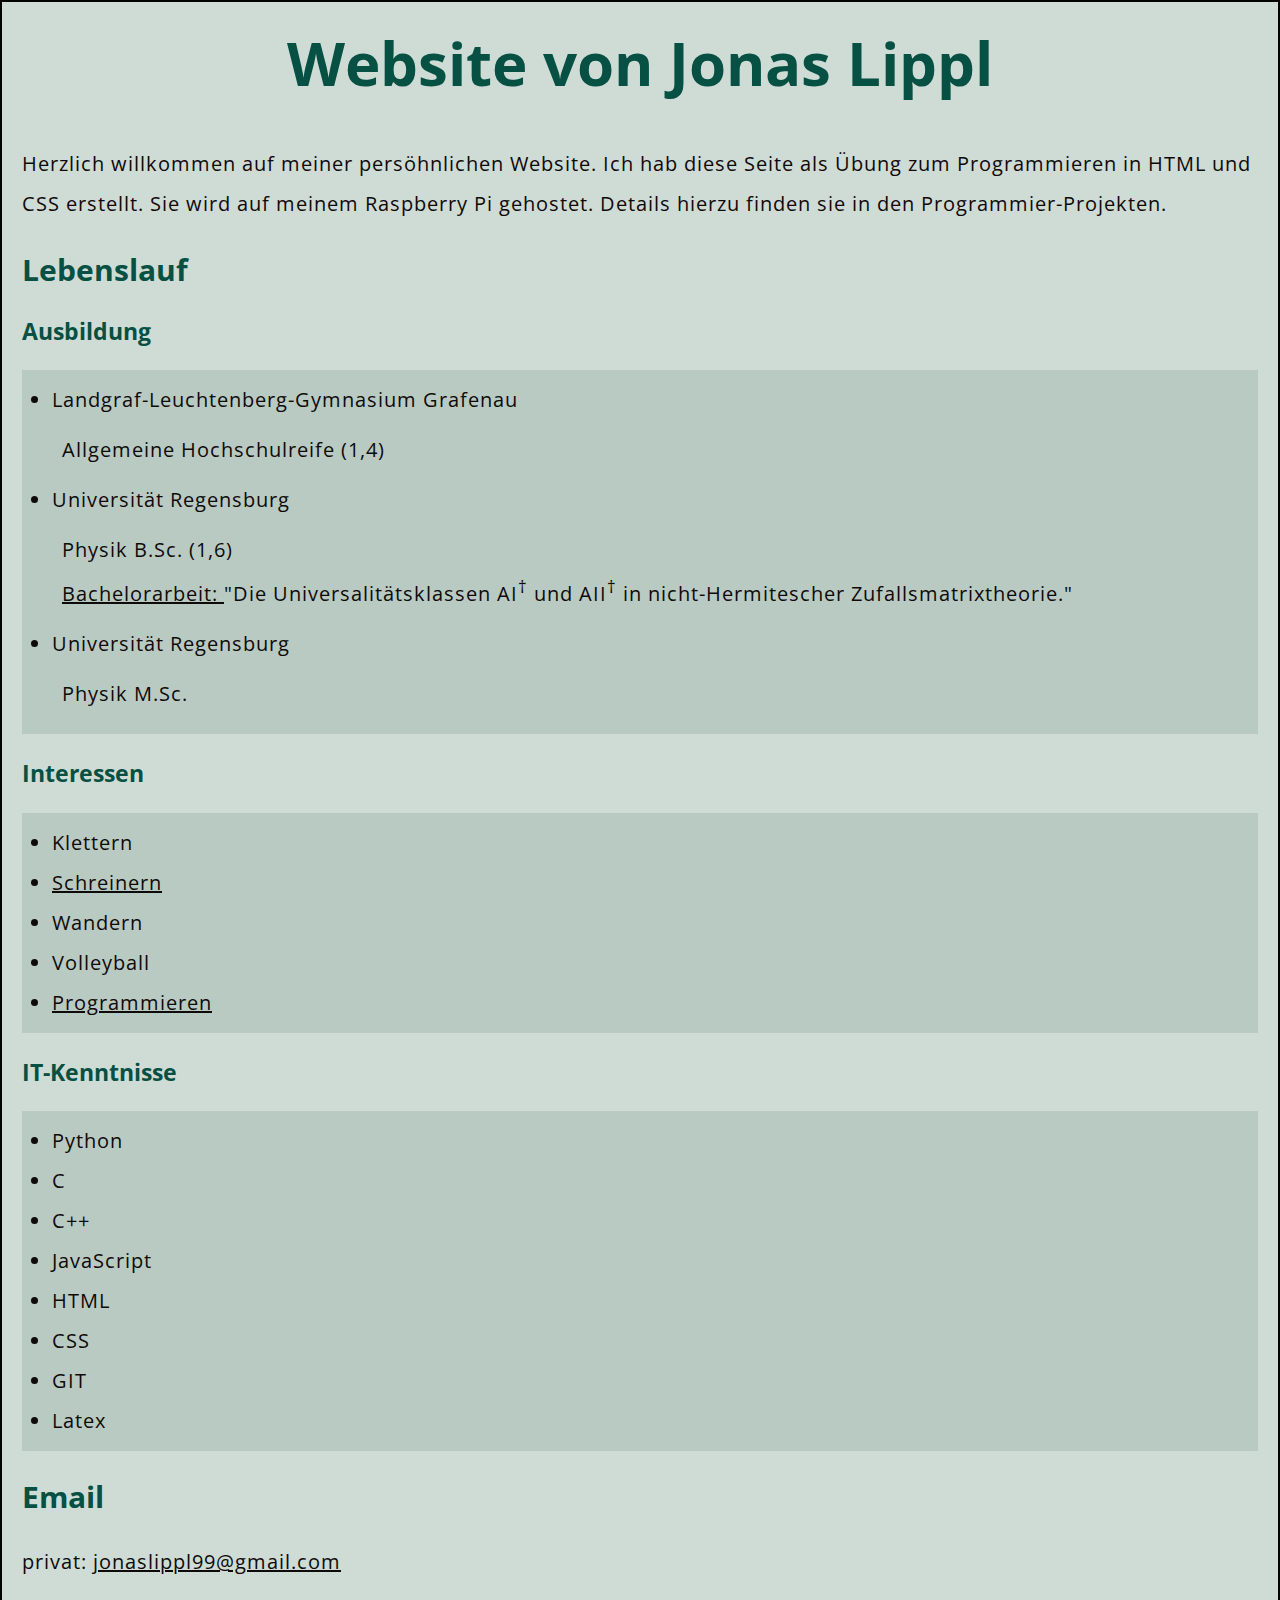
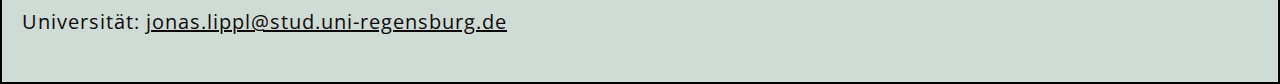
==== index.html @ 88450c8e "first commit" ====
<!DOCTYPE html>
<html lang="en-US">

<head>
    <meta charset="utf-8">
    <meta name="author" content="Jonas Lippl">
    <meta name="description" content="Dies ist meine persöhnliche Website auf der ich mich vorstellen möchte.">
    <link rel="icon" href="images/favicon.ico" type="image/x-icon">
    <link rel="stylesheet" href="styles/css-file.css">
    <link href="https://fonts.googleapis.com/css?family=Open+Sans" rel="stylesheet">
    <script src="scripts/js-file.js" defer></script>
    <title>Jonas Lippl</title>
</head>

<body>

    <h1>Website von Jonas Lippl</h1>
    <p>Herzlich willkommen auf meiner persöhnlichen Website. Ich hab diese Seite als Übung zum Programmieren in HTML und CSS erstellt. Sie wird auf meinem Raspberry Pi gehostet. Details hierzu finden sie in den Programmier-Projekten.
    </p>
    <!--Link to part of current document-->

    <h2>Lebenslauf</h2>

    <h3>Ausbildung</h3>
    <ul>
        <!--Ordered List-->
        <li>Landgraf-Leuchtenberg-Gymnasium Grafenau</li>
        <ul style="list-style: none;">
            <li>Allgemeine Hochschulreife (1,4)</li>
        </ul>
        <li>Universität Regensburg</li>
        <ul style="list-style: none;">
            <li>Physik B.Sc. (1,6)</li>
            <li><a href=" jonas-lippl/Bachelorarbeit.pdf " download="Bachelorarbeit.pdf ">
              Bachelorarbeit: 
              </a>"Die Universalitätsklassen AI<sup>†</sup> und AII<sup>†</sup> in nicht-Hermitescher Zufallsmatrixtheorie."</li>
        </ul>
        <li>Universität Regensburg</li>
        <ul style="list-style: none;">
            <li>Physik M.Sc.</li>
        </ul>
    </ul>


    <h3>Interessen</h3>
    <ul>
        <!--Unordered List-->
        <li>Klettern</li>
        <!--Adding a class, to refer to it in css file -->
        <li><a href="jonas-lippl/schreinern.html" title="Hier können Sie einige meiner Holz-Projekte sehen!">Schreinern</a> </li>
        <li>Wandern</li>
        <li>Volleyball</li>
        <li><a href="jonas-lippl/coding.html" title="Hier können Sie einige meiner Programmier-Projekte sehen!">Programmieren</a></li>
    </ul>


    <h3>IT-Kenntnisse</h3>
    <ul>
        <li>Python</li>
        <li>C</li>
        <li>C++</li>
        <li>JavaScript</li>
        <li>HTML</li>
        <li>CSS</li>
        <li>GIT</li>
        <li>Latex</li>
    </ul>

    <h2 id="Mailing_address">Email</h2>
    <p>privat: <a href="mailto:jonaslippl99@gmail.com">jonaslippl99@gmail.com</a></p>
    <p>Universität: <a href="mailto:jonas.lippl@stud.uni-regensburg.de">jonas.lippl@stud.uni-regensburg.de</a></p>


</body>

</html>

<!---->
---- styles/css-file.css ----
/* Handle basic element styling */


/* -------------------------------------------------------------------------------------------- */

html {
    background-color: rgb(200, 200, 200);
    /*Hintergrundfarbe der website ohne body*/
    font-size: 20px;
    font-family: 'Open Sans', sans-serif;
}

body {
    width: auto;
    /*Seitenbreite wird automatisch an breite von browserfenster angepasst*/
    margin: 0 auto;
    background-color: #CFDBD5;
    padding: 0 20px 20px 20px;
    border: 2px solid black;
}


/*Überschriften*/

h1 {
    font-size: 60px;
    text-align: center;
    margin: 0;
    /*Abstand am Kopf der Website*/
    padding: 20px 0;
    color: #065143;
    /*Farbe der Überschrift*/
    /*text-shadow: 3px 3px 1px rgb(46, 45, 45);*/
}

h2 {
    color: #065143;
    font-weight: bolder;
    /*For setting text in bold*/
}

h3 {
    color: #065143;
    font-weight: bold;
    /*bold is already the preset for headings*/
}

p,
li {
    font-size: 20px;
    line-height: 2;
    letter-spacing: 1px;
    color: #0F0A0A;
}

ul {
    background: #B9CAC2;
    padding: 10px;
}

li {
    margin-left: 20px;
}

img {
    display: block;
    /*Konvertiert inline element zu block element*/
    margin: 0 auto;
}


/*Darstellung von Bildern*/


/*Styling links*/

a:link {
    color: #0F0A0A;
    /*color of unvisited link*/
}

a:visited {
    color: #0F0A0A;
    /*color of visited link*/
}

a:hover {
    text-decoration: none;
}


/*when hovering over element underline is removed*/
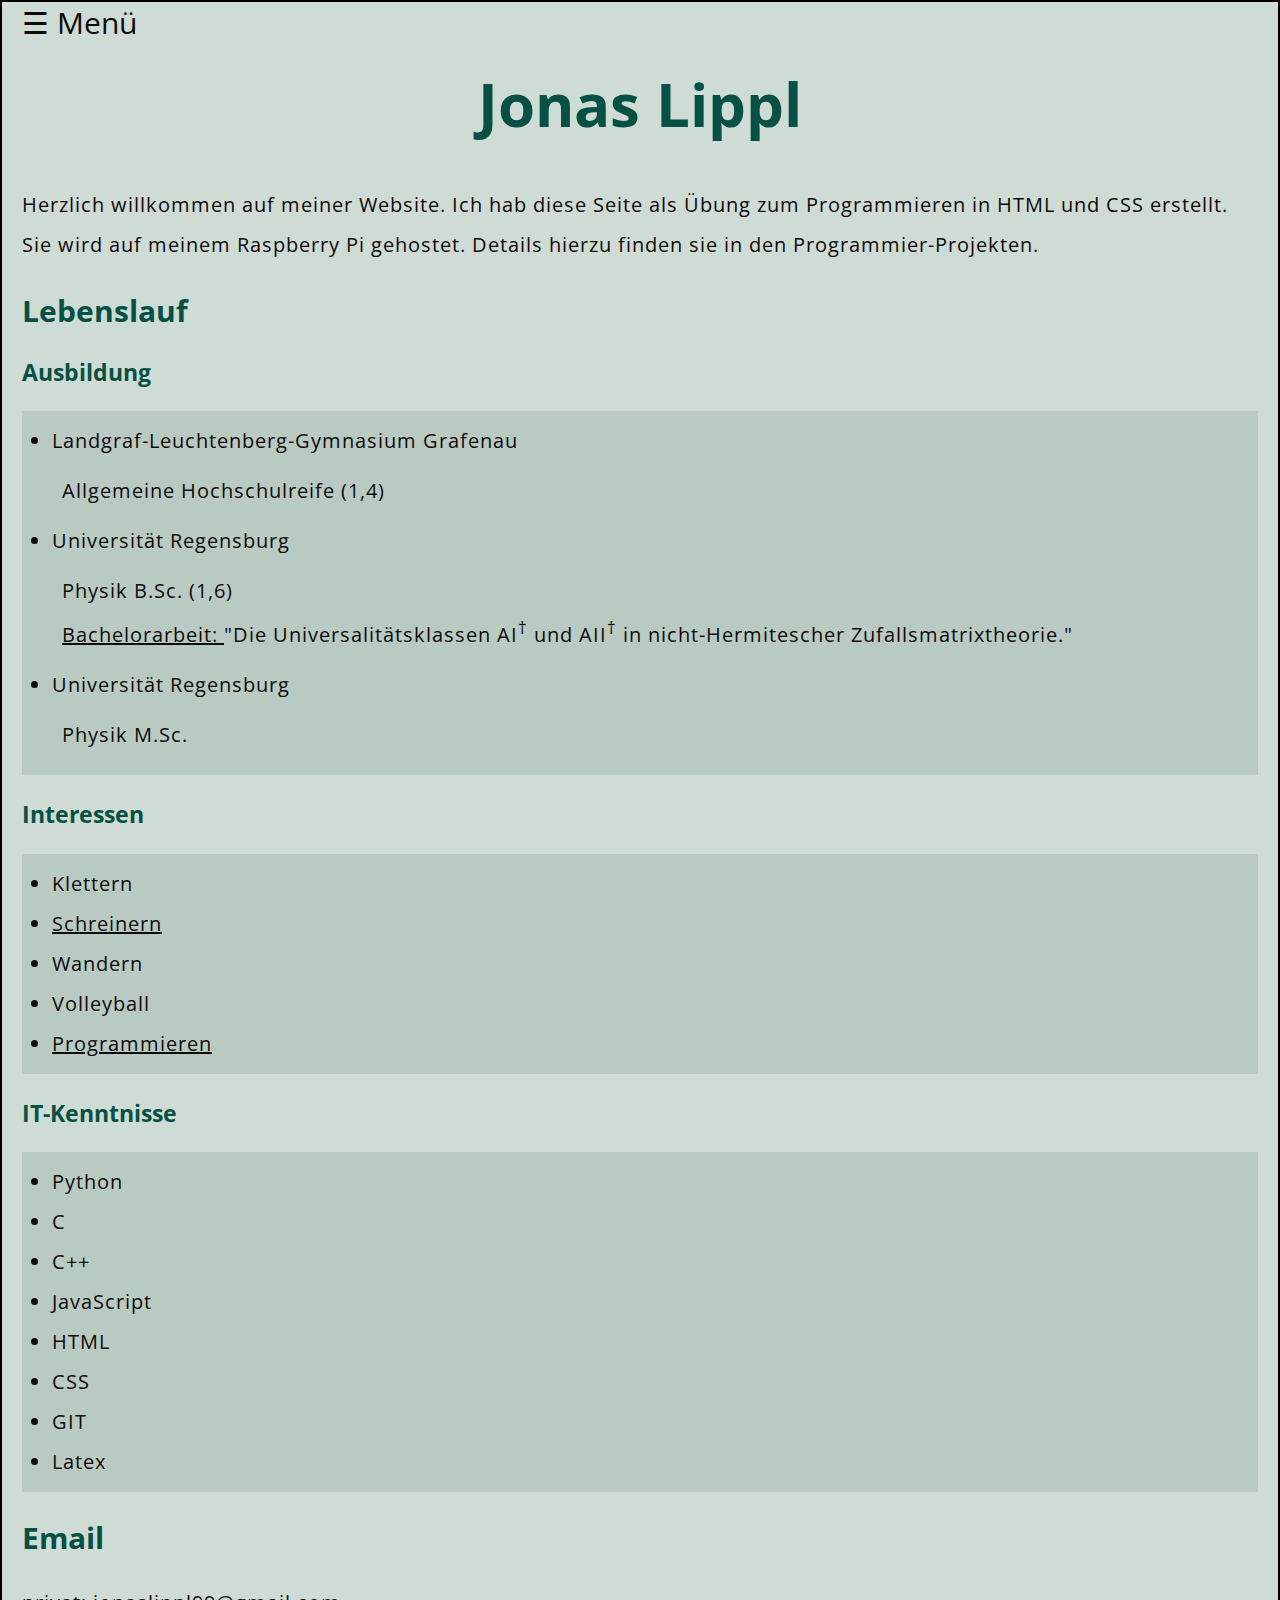
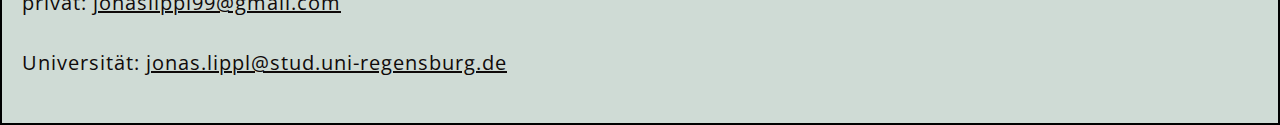
==== commit b3ffc52e: "navigationsmenü" ====
--- a/index.html
+++ b/index.html
@@ -14,8 +14,19 @@
 
 <body>
 
-    <h1>Website von Jonas Lippl</h1>
-    <p>Herzlich willkommen auf meiner persöhnlichen Website. Ich hab diese Seite als Übung zum Programmieren in HTML und CSS erstellt. Sie wird auf meinem Raspberry Pi gehostet. Details hierzu finden sie in den Programmier-Projekten.
+    <div id="myNav" class="overlay">
+        <a href="javascript:void(0)" class="closebtn" onclick="closeNav()">&times;</a>
+        <div class="overlay-content">
+            <a href="index.html">Startseite</a>
+            <a href="/jonas-lippl/schreinern.html">Holz-Projekte</a>
+            <a href="/jonas-lippl/coding.html">Programmier-Projekte</a>
+        </div>
+    </div>
+
+    <span class="menuebutton" , style="font-size:30px;cursor:pointer" onclick="openNav()">&#9776; Menü</span>
+
+    <h1>Jonas Lippl</h1>
+    <p>Herzlich willkommen auf meiner Website. Ich hab diese Seite als Übung zum Programmieren in HTML und CSS erstellt. Sie wird auf meinem Raspberry Pi gehostet. Details hierzu finden sie in den Programmier-Projekten.
     </p>
     <!--Link to part of current document-->
 
--- a/styles/css-file.css
+++ b/styles/css-file.css
@@ -1,92 +1,180 @@
-/* Handle basic element styling */
-
-
-/* -------------------------------------------------------------------------------------------- */
-
-html {
-    background-color: rgb(200, 200, 200);
-    /*Hintergrundfarbe der website ohne body*/
-    font-size: 20px;
-    font-family: 'Open Sans', sans-serif;
+        /* Handle basic element styling */
+        /* -------------------------------------------------------------------------------------------- */
+        
+        html {
+            background-color: rgb(200, 200, 200);
+            /*Hintergrundfarbe der website ohne body*/
+            font-size: 20px;
+            font-family: 'Open Sans', sans-serif;
+        }
+        
+        body {
+            width: auto;
+            /*Seitenbreite wird automatisch an breite von browserfenster angepasst*/
+            margin: 0 auto;
+            background-color: #CFDBD5;
+            padding: 0 20px 20px 20px;
+            border: 2px solid black;
+        }
+        /*Überschriften*/
+        
+        h1 {
+            font-size: 60px;
+            text-align: center;
+            margin: 0;
+            /*Abstand am Kopf der Website*/
+            padding: 20px 0;
+            color: #065143;
+            /*Farbe der Überschrift*/
+            /*text-shadow: 3px 3px 1px rgb(46, 45, 45);*/
+        }
+        
+        h2 {
+            color: #065143;
+            font-weight: bolder;
+            /*For setting text in bold*/
+        }
+        
+        h3 {
+            color: #065143;
+            font-weight: bold;
+            /*bold is already the preset for headings*/
+        }
+        
+        p,
+        li {
+            font-size: 20px;
+            line-height: 2;
+            letter-spacing: 1px;
+            color: #0F0A0A;
+        }
+        
+        ul {
+            background: #B9CAC2;
+            padding: 10px;
+        }
+        
+        li {
+            margin-left: 20px;
+        }
+        /*Darstellung von Bildern*/
+        
+        img {
+            display: block;
+            /*Konvertiert inline element zu block element*/
+            margin: 0 auto;
+            width: 40%;
+            border: 2px solid #0F0A0A;
+        }
+        /*Styling links*/
+        
+        a:link {
+            color: #0F0A0A;
+            /*color of unvisited link*/
+        }
+        
+        a:visited {
+            color: #0F0A0A;
+            /*color of visited link*/
+        }
+        
+        a:hover {
+            text-decoration: none;
+            /*when hovering over element underline is removed*/
+        }
+        
+        .navmenue {
+            position: absolute;
+            z-index: 1;
+            top: 0;
+            right: 10%;
+        }
+        /*Styling sidenavigation bar*/
+        /*
+.sidenav {
+    height: 100%;
+    width: 0;
+    position: fixed;
+    z-index: 1;
+    top: 0;
+    right: 0;
+    background-color: #065143;
+    overflow-x: hidden;
+    transition: 0.5s;
+    padding-top: 60px;
 }
 
-body {
-    width: auto;
-    /*Seitenbreite wird automatisch an breite von browserfenster angepasst*/
-    margin: 0 auto;
-    background-color: #CFDBD5;
-    padding: 0 20px 20px 20px;
-    border: 2px solid black;
+.sidenav a {
+    padding: 8px 8px 8px 32px;
+    text-decoration: none;
+    font-size: 25px;
+    color: #CFDBD5;
+    display: block;
+    transition: 0.3s;
 }
 
-
-/*Überschriften*/
-
-h1 {
-    font-size: 60px;
-    text-align: center;
-    margin: 0;
-    /*Abstand am Kopf der Website*/
-    padding: 20px 0;
-    color: #065143;
-    /*Farbe der Überschrift*/
-    /*text-shadow: 3px 3px 1px rgb(46, 45, 45);*/
+.sidenav a:hover {
+    color: #CFDBD5;
 }
 
-h2 {
-    color: #065143;
-    font-weight: bolder;
-    /*For setting text in bold*/
-}
-
-h3 {
-    color: #065143;
-    font-weight: bold;
-    /*bold is already the preset for headings*/
-}
-
-p,
-li {
-    font-size: 20px;
-    line-height: 2;
-    letter-spacing: 1px;
-    color: #0F0A0A;
-}
-
-ul {
-    background: #B9CAC2;
-    padding: 10px;
-}
-
-li {
-    margin-left: 20px;
-}
-
-img {
-    display: block;
-    /*Konvertiert inline element zu block element*/
-    margin: 0 auto;
-}
-
-
-/*Darstellung von Bildern*/
-
-
-/*Styling links*/
-
-a:link {
-    color: #0F0A0A;
-    /*color of unvisited link*/
-}
-
-a:visited {
-    color: #0F0A0A;
-    /*color of visited link*/
-}
-
-a:hover {
-    text-decoration: none;
-}
-
-
-/*when hovering over element underline is removed*/+.sidenav .closebtn {
+    position: absolute;
+    top: 0;
+    right: 25px;
+    font-size: 36px;
+    margin-left: 50px;
+}*/
+        /*Slide out menü*/
+        
+        .overlay {
+            height: 100%;
+            width: 0;
+            position: fixed;
+            z-index: 1;
+            top: 0;
+            left: 0;
+            background-color: #065143;
+            background-color: rgba(6, 81, 67, 0.75);
+            overflow-x: hidden;
+            transition: 0.5s;
+        }
+        
+        .overlay-content {
+            position: relative;
+            top: 25%;
+            width: 100%;
+            text-align: center;
+            margin-top: 30px;
+        }
+        
+        .overlay a {
+            padding: 8px;
+            text-decoration: none;
+            font-size: 36px;
+            color: #CFDBD5;
+            display: block;
+            transition: 0.3s;
+        }
+        
+        .overlay .closebtn {
+            position: absolute;
+            top: 20px;
+            right: 45px;
+            font-size: 60px;
+            color: #CFDBD5;
+        }
+        
+        @media screen and (max-height: 450px) {
+            .overlay a {
+                font-size: 20px
+            }
+            .overlay .closebtn {
+                font-size: 40px;
+                top: 15px;
+                right: 35px;
+            }
+        }
+        
+        .menuebutton {
+            color: #0F0A0A;
+        }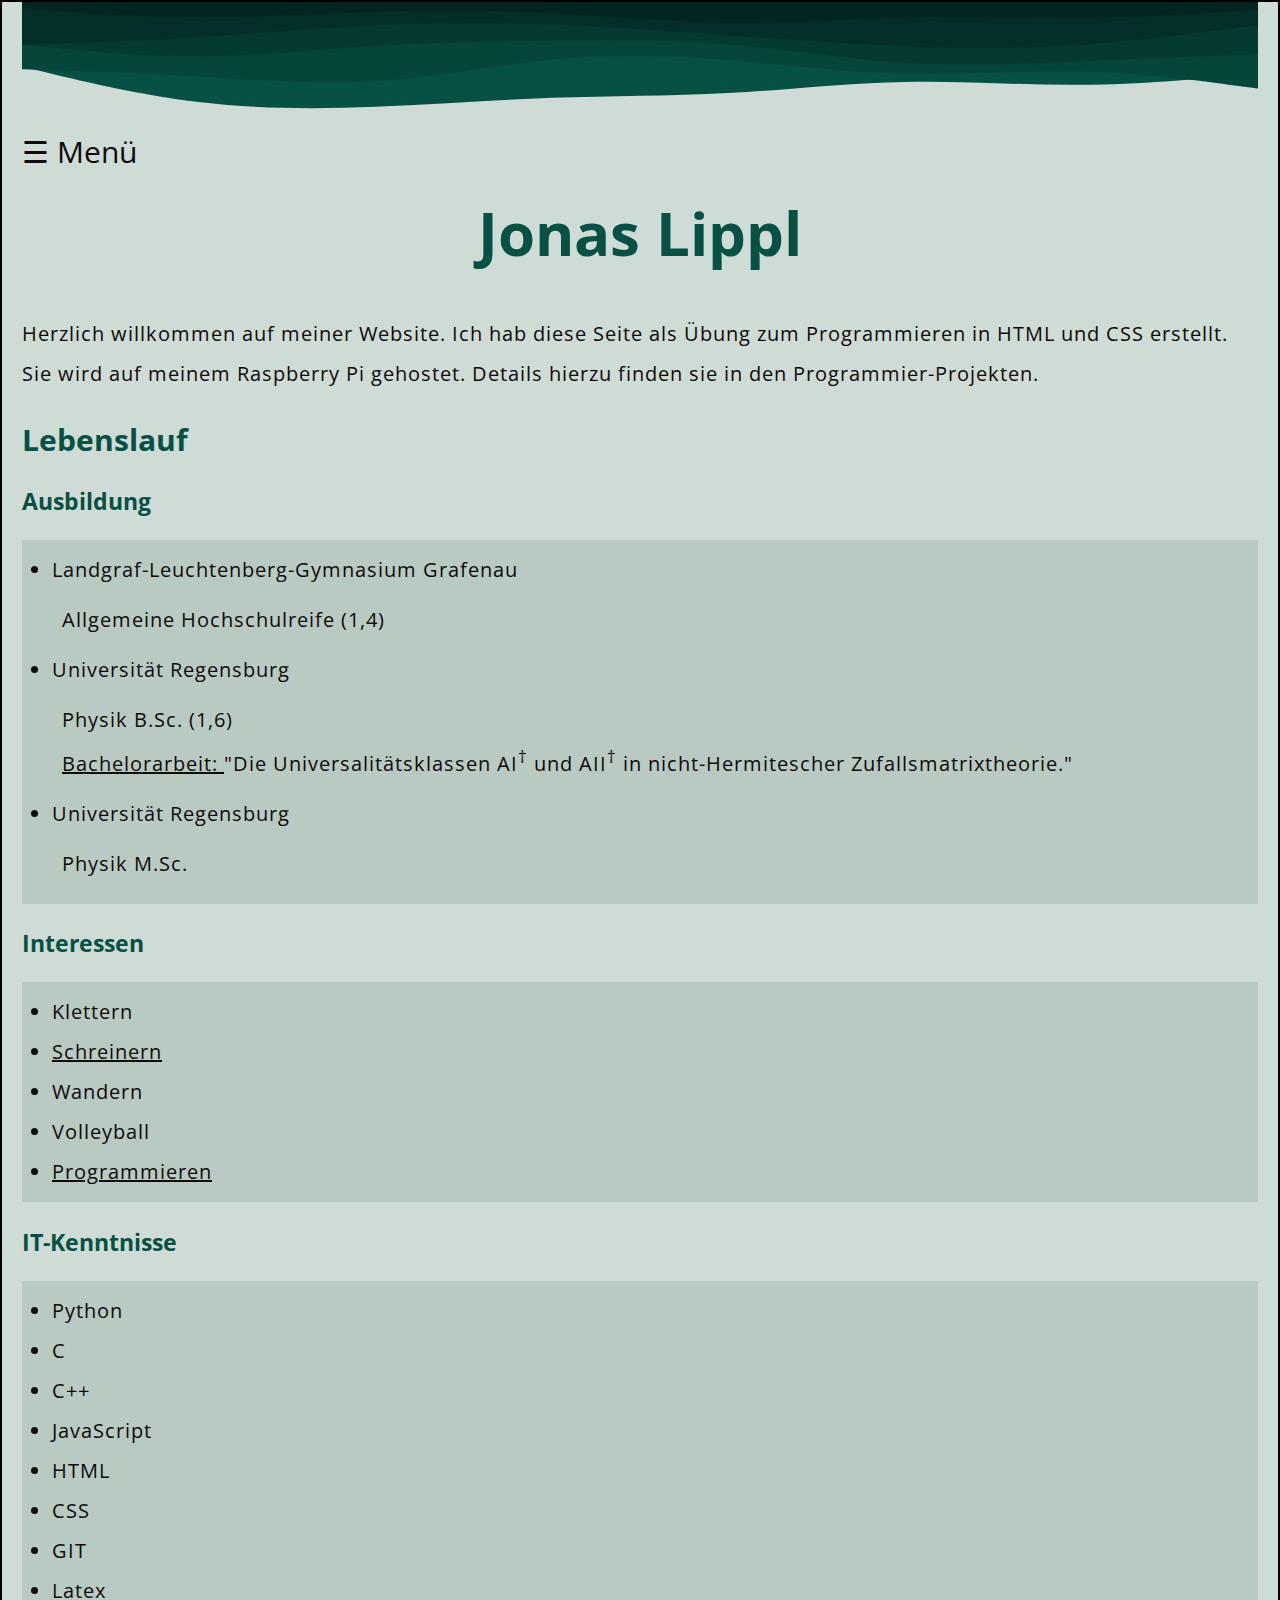
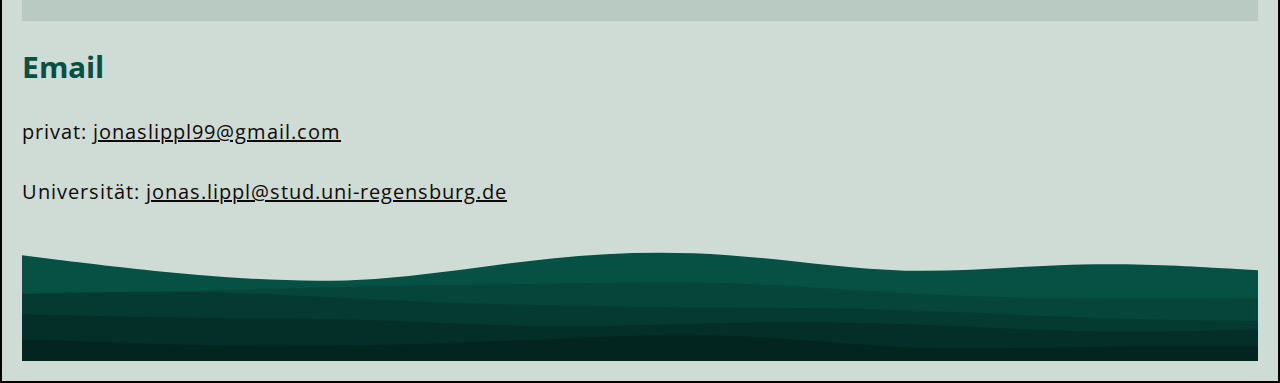
==== commit 5f044d9d: "27.01.2022" ====
--- a/index.html
+++ b/index.html
@@ -5,6 +5,7 @@
     <meta charset="utf-8">
     <meta name="author" content="Jonas Lippl">
     <meta name="description" content="Dies ist meine persöhnliche Website auf der ich mich vorstellen möchte.">
+    <meta name="viewport" content="width=device-width, initial-scale=1.0">
     <link rel="icon" href="images/favicon.ico" type="image/x-icon">
     <link rel="stylesheet" href="styles/css-file.css">
     <link href="https://fonts.googleapis.com/css?family=Open+Sans" rel="stylesheet">
@@ -13,7 +14,7 @@
 </head>
 
 <body>
-
+    <div class="spacer layer1"></div>
     <div id="myNav" class="overlay">
         <a href="javascript:void(0)" class="closebtn" onclick="closeNav()">&times;</a>
         <div class="overlay-content">
@@ -80,7 +81,7 @@
     <h2 id="Mailing_address">Email</h2>
     <p>privat: <a href="mailto:jonaslippl99@gmail.com">jonaslippl99@gmail.com</a></p>
     <p>Universität: <a href="mailto:jonas.lippl@stud.uni-regensburg.de">jonas.lippl@stud.uni-regensburg.de</a></p>
-
+    <div class="spacer layer2"></div>
 
 </body>
 
--- a/styles/css-file.css
+++ b/styles/css-file.css
@@ -58,13 +58,54 @@
             margin-left: 20px;
         }
         /*Darstellung von Bildern*/
+        /*image containers to put pictures side by side*/
+        
+        * {
+            box-sizing: border-box;
+        }
         
         img {
             display: block;
-            /*Konvertiert inline element zu block element*/
-            margin: 0 auto;
-            width: 40%;
-            border: 2px solid #0F0A0A;
+            margin-left: auto;
+            margin-right: auto;
+        }
+        
+        .column2 {
+            float: left;
+            width: 50%;
+            padding: 5px;
+            border: 1px;
+        }
+        
+        .column3 {
+            float: left;
+            width: 33%;
+            padding: 5px;
+            border: 1px;
+        }
+        /* Clear floats after image containers */
+        
+        .row::after {
+            content: "";
+            clear: both;
+            display: table;
+        }
+        /*making wavy background*/
+        
+        .spacer {
+            aspect-ratio: 960/100;
+            width: 100%;
+            background-repeat: no-repeat;
+            background-position: center;
+            background-size: cover;
+        }
+        
+        .layer1 {
+            background-image: url(../images/wave.svg);
+        }
+        
+        .layer2 {
+            background-image: url(../images/wave2.svg);
         }
         /*Styling links*/
         
